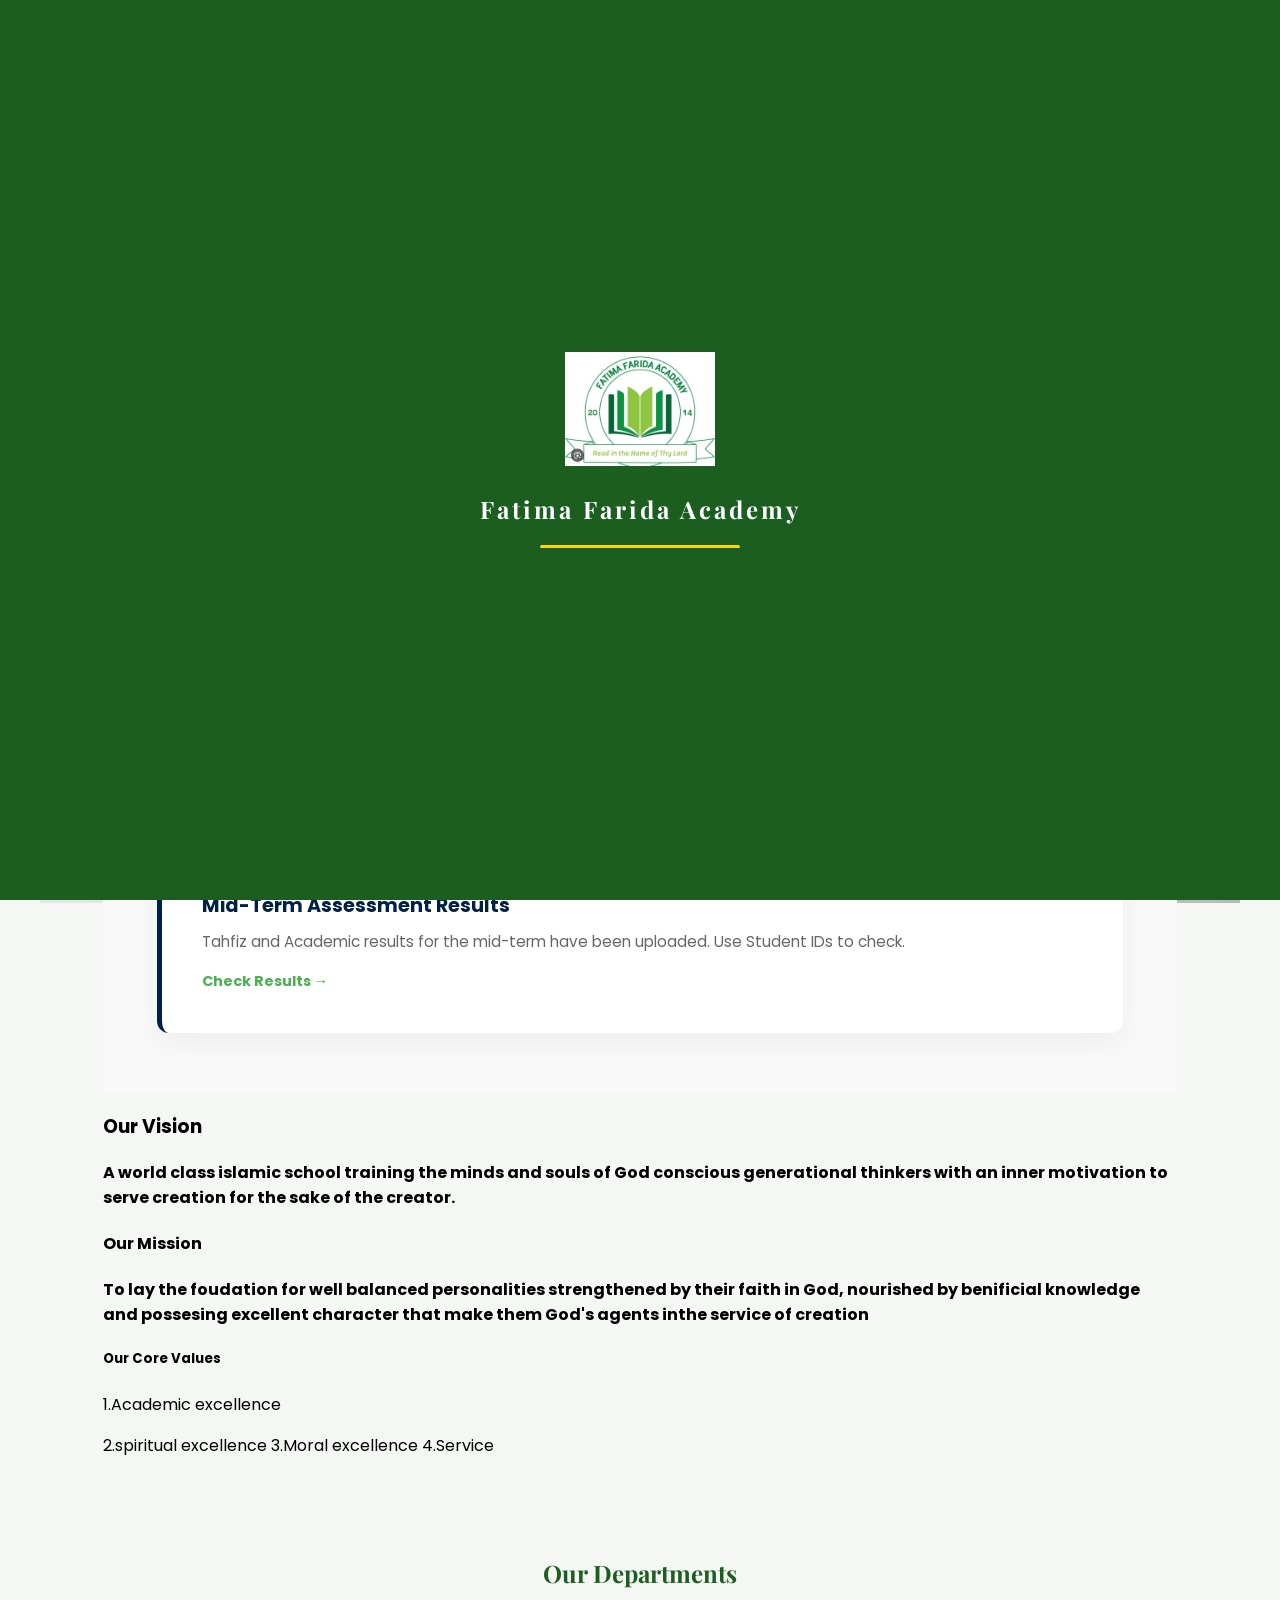
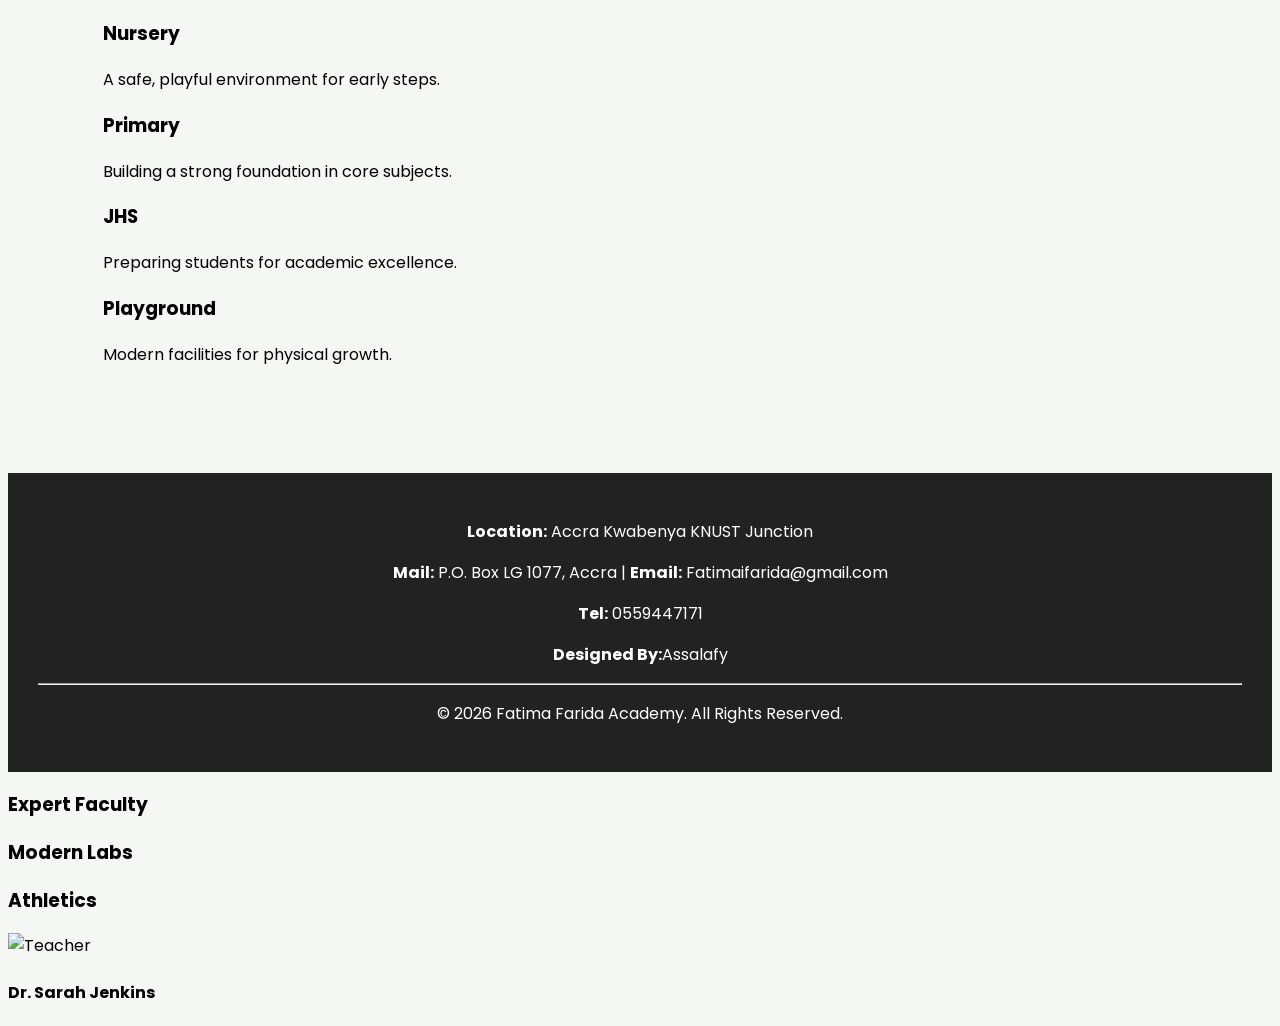
==== index.html @ b263b692 "FIRST UPLOAD OF FFA WEBSITE" ====
<!DOCTYPE html>
<html lang="en">
<head>
    <meta charset="UTF-8">
    <meta name="viewport" content="width=device-width, initial-scale=1.0">
    <title>Fatima Farida Academy | Accra</title>
    <link rel="stylesheet" href="style.css">
    <link href="https://fonts.googleapis.com/css2?family=Poppins:wght@300;400;600&display=swap" rel="stylesheet">
    <link href="https://fonts.googleapis.com/css2?family=Playfair+Display:wght@700&family=Poppins:wght@300;400;600&display=swap" rel="stylesheet">
<link href="https://unpkg.com/aos@2.3.1/dist/aos.css" rel="stylesheet">
<link rel="stylesheet" href="https://cdnjs.cloudflare.com/ajax/libs/font-awesome/6.0.0/css/all.min.css">
</head>
<body>
    <div id="splash-screen">
    <div class="splash-content">
        <img src="IMAGES/logo.jpg.jpeg" alt="FFA Logo" class="splash-logo">
        <h2 class="splash-text">Fatima Farida Academy</h2>
        <div class="loading-bar"></div>
    </div>
</div>

    <header>
        <nav class="navbar">
            <div class="logo">
                <h1>Fatima Farida <span>Academy</span></h1>
            </div>
            <ul class="nav-links">
                <li><a href="index.html" class="active">Home</a></li>
                <li><a href="about.html">About Us</a></li>
                <li><a href="admissions.html">Admissions</a></li>
                <li><a href="gallery.html">Gallery</a></li>
                <li><a href="examination.html">Examination</a></li>
                <li><a href="contact.html">Contact</a></li>
                <li><a href="admission form.html">Admission form</a></li>
                <li><a href="results.html">Result</a></li>
                <li><a href="stafflogin.html">Staff Login</a></li>
                <li><a href="staffdashboard.html"> Staff Dashboard</a></li>
                <li><a href="tahfiz.html">Tahfiz</a></li>
                <li><a href="idgenerator.html">ID Generator</a></li>
                <li><a href="admin.html">admin</a></li>
            </ul>
        </nav>
    </header>

    <section class="hero">
        <div class="hero-content">
            <h2><strong>"Read in the name of thy Lord"</strong></h2>
            <p><strong> excellence in education at Kwabenya KNUST Junction.</strong></p>
            <a href="admissions.html" class="btn">Enroll Today</a>
        </div>
    </section>

    <section class="container">
        <div class="welcome-section">
            <div class="text-box">
                <h2><strong>Welcome to Fatima Farida Academy</strong></h2>
                <p><strong>We are dedicated to nurturing the next generation of leaders through holistic education and spiritual guidance.</strong></p>
<section class="notice-section" data-aos="fade-up">
    <div class="notice-container">
        <div class="notice-header">
            <h2><i class="fas fa-bullhorn"></i> Important Announcements</h2>
            <span class="live-indicator">LIVE UPDATES</span>
        </div>
        
        <div class="notice-list">
            <div class="notice-item pinned">
                <div class="notice-meta">
                    <span class="badge pin">PINNED</span>
                    <span class="date">March 03, 2026</span>
                </div>
                <h3>2nd Term Admission Open</h3>
                <p>Registration for the new term is ongoing. Please visit the Admission Portal to secure your child's spot.</p>
                <a href="admission.html" class="notice-link">Apply Now →</a>
            </div>

            <div class="notice-item">
                <div class="notice-meta">
                    <span class="badge news">NEWS</span>
                    <span class="date">Feb 28, 2026</span>
                </div>
                <h3>Mid-Term Assessment Results</h3>
                <p>Tahfiz and Academic results for the mid-term have been uploaded. Use Student IDs to check.</p>
                <a href="results.html" class="notice-link">Check Results →</a>
            </div>
        </div>
    </div>
</section>                
                <h3>Our Vision</h3>
                <p><strong>A world class islamic school training the minds and souls of God conscious generational thinkers with an inner motivation to serve creation for the sake of the creator.</strong></p>
                
                <h4>Our Mission</h4>
                <p><strong>To lay the foudation for well balanced personalities strengthened by their faith in God, nourished by benificial knowledge and possesing excellent character that make them God's agents inthe service of creation </strong></p>

                <h5>Our Core  Values</h5>
                <p1>1.Academic excellence</p>
                <p2> 2.spiritual excellence</p2>
                <p3>3.Moral excellence</p3>
                <p4>4.Service</p4>
            </div>
        </div>
    </section>

    <section class="classes container">
        <h2 class="section-title">Our Departments</h2>
        <div class="grid">
            <div class="card"><h3>Nursery</h3><p>A safe, playful environment for early steps.</p></div>
            <div class="card"><h3>Primary</h3><p>Building a strong foundation in core subjects.</p></div>
            <div class="card"><h3>JHS</h3><p>Preparing students for academic excellence.</p></div>
            <div class="card"><h3>Playground</h3><p>Modern facilities for physical growth.</p></div>
        </div>
    </section>

    <footer>
        <div class="footer-content">
            <p><strong>Location:</strong> Accra Kwabenya KNUST Junction</p>
            <p><strong>Mail:</strong> P.O. Box LG 1077, Accra | <strong>Email:</strong> Fatimaifarida@gmail.com</p>
            <p><strong>Tel:</strong> 0559447171</p>
            <p><strong>Designed By:</strong>Assalafy</p>
            
            <hr>
            <p>&copy; 2026 Fatima Farida Academy. All Rights Reserved.</p>
        </div>
    </footer>
    <section class="features section-padding">
    <div class="card" data-aos="fade-up" data-aos-delay="100">
        <h3>Expert Faculty</h3>
    </div>
    <div class="card" data-aos="fade-up" data-aos-delay="200">
        <h3>Modern Labs</h3>
    </div>
    <div class="card" data-aos="fade-up" data-aos-delay="300">
        <h3>Athletics</h3>
    </div>
</section>

<div class="teacher-card" data-aos="zoom-in">
    <img src="..." alt="Teacher">
    <h4>Dr. Sarah Jenkins</h4>
</div>

</body>
<script>
    window.addEventListener('load', function() {
        const splash = document.getElementById('splash-screen');
        
        // Show splash for 2 seconds (2000 milliseconds)
        setTimeout(() => {
            splash.classList.add('fade-out');
        }, 6000);
    });
</script>
<script src="https://unpkg.com/aos@2.3.1/dist/aos.js"></script>
<script>
  AOS.init({
    duration: 1000, // Speed of animation (1 second)
    once: true,     // Whether animation should happen only once
  });
</script>
<a href="https://wa.me/233549004438?text=Hello%20Fatima%20Farida%20Academy,%20I%20have%20an%20enquiry." 
   class="whatsapp-float" 
   target="_blank">
    <i class="fab fa-whatsapp"></i>
</a>
</html>
---- style.css ----
:root {
    --primary-green: #2e7d32;
    --dark-green: #1b5e20;
    --accent-yellow: #fdd835;
    --light-bg: #f4f7f4;
     --primary-green: #2e7d32;
    --text-dark: #333;
}
 



body {

background-color: #1b5e20;
    background-image: url("IMAGES/logo2.jpeg");
    background-repeat: no-repeat;
    background-position: center;
    background-size: 1200px;
    background-attachment:fixed;
}
body {
    position: relative;
    background-color:#f4f7f4 ;
}
body::before { 
    content: "";
    position: fixed;
    top: 0;
    left: 0;
    width: 100%;
    height: 100%;
    background-image: url("IMAGES/logo.jpg.jpeg");
    background-repeat: no-repeat;
    background-position: center;
    background-size: 1200px;
    background-attachment:fixed;
    opacity: 0.06;
    z-index: -1;


}

/* Navigation */
nav { background: var(--white); padding: 1rem 5%; display: flex; justify-content: space-between; align-items: center; box-shadow: 0 2px 10px rgba(0,0,0,0.1); position: sticky; top: 0; z-index: 1000; }
.logo h1 { color: var(--primary-green); font-size: 1.5rem; }
.nav-links { list-style: none; display: flex; }
.nav-links li { margin-left: 20px; }
.nav-links a { text-decoration: none; color: var(--text-dark); font-weight: 600; transition: 0.3s; }
.nav-links a:hover { color: var(--primary-green); }

/* Common Layouts */
.container { width: 85%; margin: auto; padding: 40px 0; }
.header-banner { background: var(--primary-green); color: white; padding: 60px 0; text-align: center; }
.section-title { margin-bottom: 30px; text-align: center; color: var(--dark-green); }

/* Tables (Fees/Exams/Students) */
table { width: 100%; border-collapse: collapse; background: white; margin-top: 20px; }
th, td { padding: 15px; border: 1px solid #ddd; text-align: left; }
th { background: var(--primary-green); color: white; }

/* Staff Grid */
.staff-grid { display: grid; grid-template-columns: repeat(auto-fit, minmax(250px, 1fr)); gap: 20px; }
.staff-card { background: white; padding: 20px; text-align: center; border-radius: 8px; box-shadow: 0 4px 6px rgba(0,0,0,0.05); }
.staff-card img { width: 120px; height: 120px; border-radius: 50%; object-fit: cover; border: 3px solid var(--primary-green); margin-bottom: 15px; }

/* Gallery */
.gallery-grid { display: grid; grid-template-columns: repeat(auto-fill, minmax(250px, 1fr)); gap: 15px; }
.gallery-grid img { width: 100%; height: 200px; object-fit: cover; border-radius: 5px; }

/* Footer */
footer { background: #222; color: white; text-align: center; padding: 30px; margin-top: 50px; }

/* Smooth Font Upgrade */
body { font-family: 'Poppins', sans-serif; }
h1, h2 { font-family: 'Playfair Display', serif; }

/* Hero Text Animation */
.hero-content h1 {
    animation: fadeInUp 1.2s ease-out;
}

@keyframes fadeInUp {
    from { opacity: 0; transform: translateY(30px); }
    to { opacity: 1; transform: translateY(0); }
}

/* Hover Effects for Cards */
.card {
    transition: all 0.4s cubic-bezier(0.175, 0.885, 0.32, 1.275);
}

.card:hover {
    transform: translateY(-15px);
    box-shadow: 0 20px 40px rgba(0,0,0,0.2);
    border-bottom: 5px solid #FFD700;
}

/* Button Pulse Effect */
.btn {
    position: relative;
    overflow: hidden;
    transition: 0.3s;
}

.btn:hover {
    letter-spacing: 2px;
    box-shadow: 0 0 20px rgba(255, 215, 0, 0.6);
}
/* Floating WhatsApp Button */
.whatsapp-float {
    position: fixed;
    width: 60px;
    height: 60px;
    bottom: 40px;
    right: 40px;
    background-color: #25d366;
    color: #FFF;
    border-radius: 50px;
    text-align: center;
    font-size: 30px;
    box-shadow: 2px 2px 10px rgba(0,0,0,0.2);
    z-index: 1000;
    display: flex;
    align-items: center;
    justify-content: center;
    text-decoration: none;
    transition: all 0.3s ease;
    animation: pulse-green 2s infinite;
}

.whatsapp-float:hover {
    transform: scale(1.1);
    background-color: #128c7e;
    color: #FFD700; /* Subtle gold glow on hover */
}

/* Pulse Animation to grab attention */
@keyframes pulse-green {
    0% { transform: scale(0.95); box-shadow: 0 0 0 0 rgba(37, 211, 102, 0.7); }
    70% { transform: scale(1); box-shadow: 0 0 0 15px rgba(37, 211, 102, 0); }
    100% { transform: scale(0.95); box-shadow: 0 0 0 0 rgba(37, 211, 102, 0); }
}
/* Notice Board Styling */
.notice-section {
    padding: 60px 5%;
    background: #f9f9f9;
}

.notice-container {
    max-width: 1000px;
    margin: 0 auto;
    background: white;
    border-radius: 12px;
    box-shadow: 0 10px 30px rgba(0,0,0,0.05);
    overflow: hidden;
    border-left: 5px solid #002147;
}

.notice-header {
    background: #002147;
    color: white;
    padding: 20px 30px;
    display: flex;
    justify-content: space-between;
    align-items: center;
}

.live-indicator {
    background: #ff4b2b;
    padding: 5px 12px;
    border-radius: 20px;
    font-size: 0.7rem;
    font-weight: bold;
    animation: blink 1.5s infinite;
}

@keyframes blink {
    0% { opacity: 1; }
    50% { opacity: 0.4; }
    100% { opacity: 1; }
}

.notice-list { padding: 20px; }

.notice-item {
    padding: 20px;
    border-bottom: 1px solid #eee;
    transition: 0.3s;
}

.notice-item:last-child { border-bottom: none; }

.notice-item:hover { background: #fdfdfd; transform: translateX(5px); }

.notice-meta { margin-bottom: 10px; display: flex; gap: 10px; align-items: center; }

.badge {
    font-size: 0.7rem;
    padding: 3px 10px;
    border-radius: 4px;
    color: white;
    font-weight: bold;
}

.badge.pin { background: #FFD700; color: #000; }
.badge.news { background: #4CAF50; }

.notice-item h3 { margin: 0 0 10px 0; color: #002147; font-size: 1.2rem; }
.notice-item p { margin: 0 0 15px 0; color: #666; font-size: 0.95rem; }

.notice-link {
    color: #4CAF50;
    text-decoration: none;
    font-weight: bold;
    font-size: 0.9rem;
}
/* Splash Screen Styles */
#splash-screen {
    position: fixed;
    top: 0;
    left: 0;
    width: 100%;
    height: 100vh;

    background-color: #1b5e20;
    display: flex;
    justify-content: center;
    align-items: center;
    z-index: 9999; /* Ensures it stays on top of everything */
    transition: opacity 0.8s ease, visibility 0.8s;
}

.splash-content {
    text-align: center;
}

.splash-logo {
    width: 150px;
    animation: popIn 1s cubic-bezier(0.175, 0.885, 0.32, 1.275);
}

.splash-text {
    color: white;
    font-family: 'Playfair Display', serif;
    margin-top: 20px;
    letter-spacing: 3px;
    font-size: 1.5rem;
    opacity: 0;
    animation: fadeInText 1s forwards 0.5s;
}

.loading-bar {
    width: 0;
    height: 3px;
    background: #FFD700; /* Gold */
    margin: 20px auto 0;
    border-radius: 10px;
    animation: loadProgress 1.5s ease-in-out forwards;
}

/* Animations */
@keyframes popIn {
    0% { transform: scale(0); opacity: 0; }
    100% { transform: scale(1); opacity: 1; }
}

@keyframes fadeInText {
    to { opacity: 1; }
}

@keyframes loadProgress {
    0% { width: 0; }
    100% { width: 200px; }
}

/* Hide splash screen class */
.fade-out {
    opacity: 0;
    visibility: hidden;
}
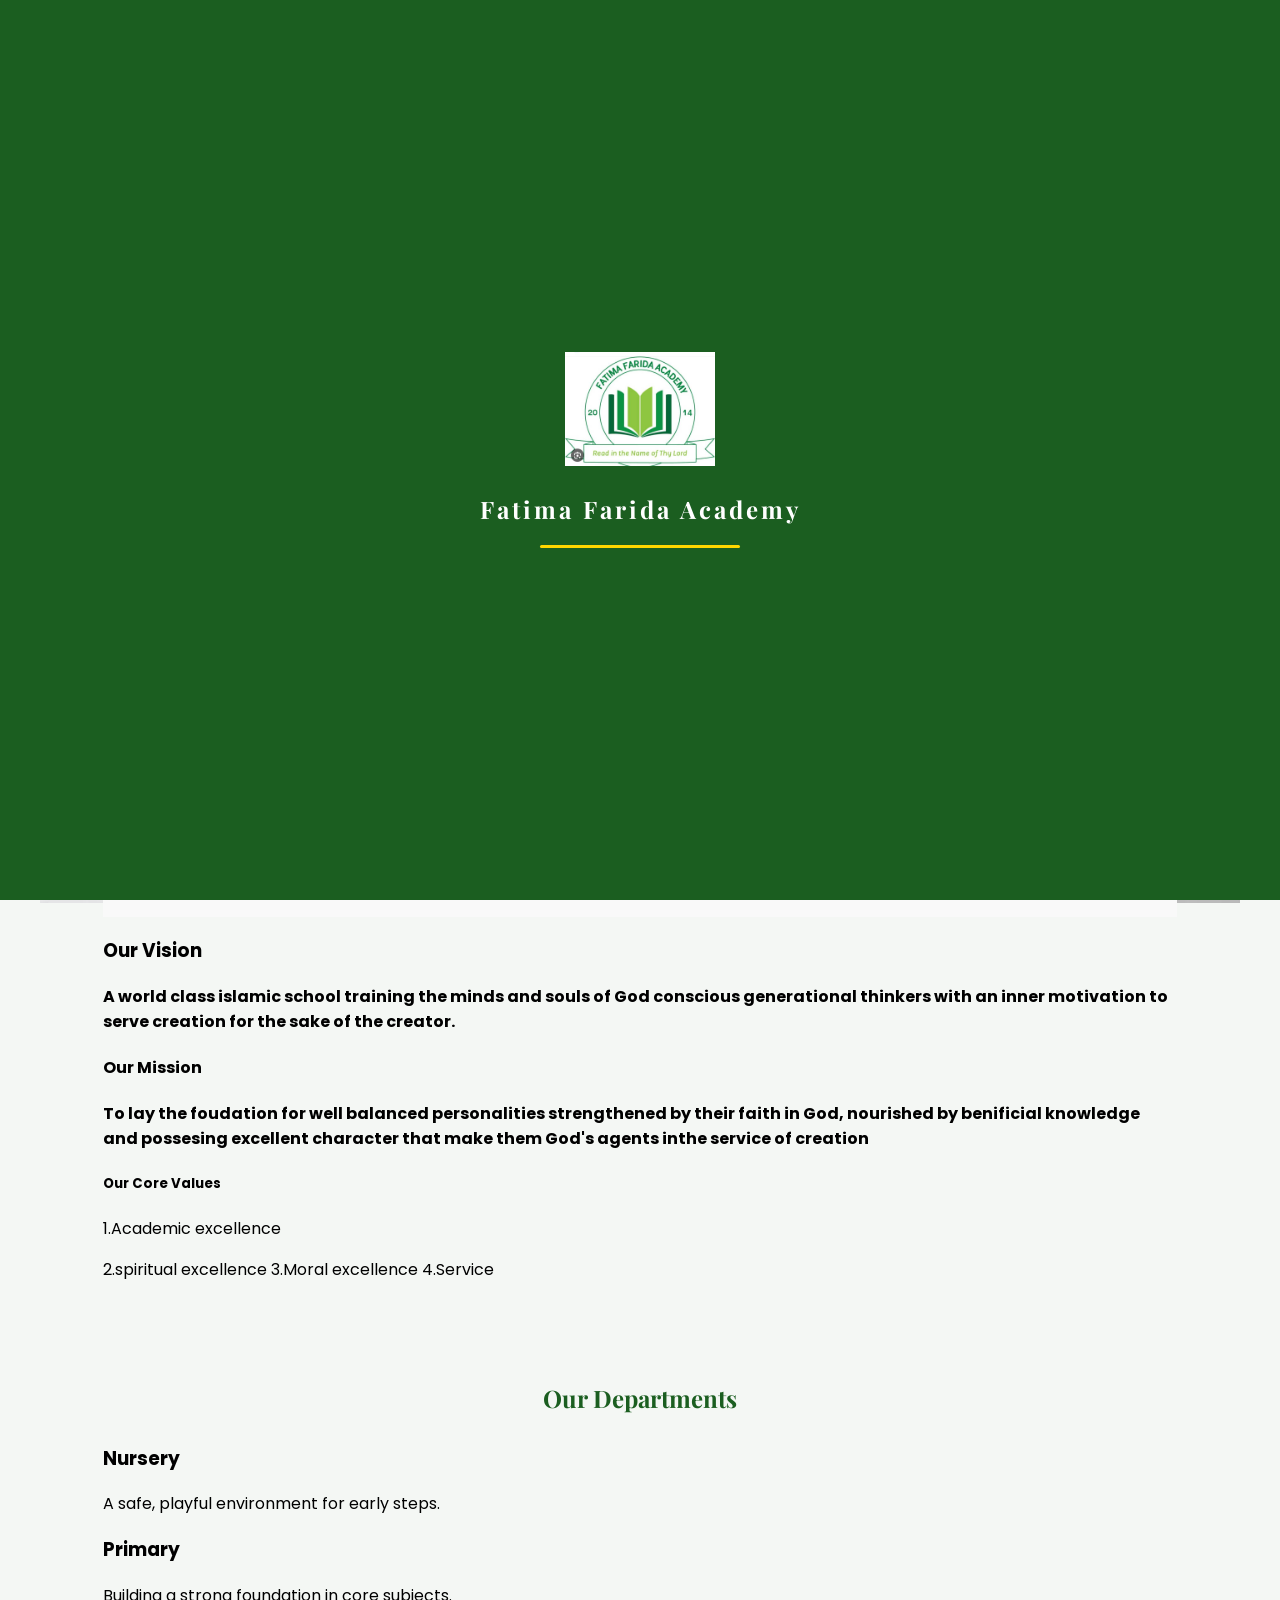
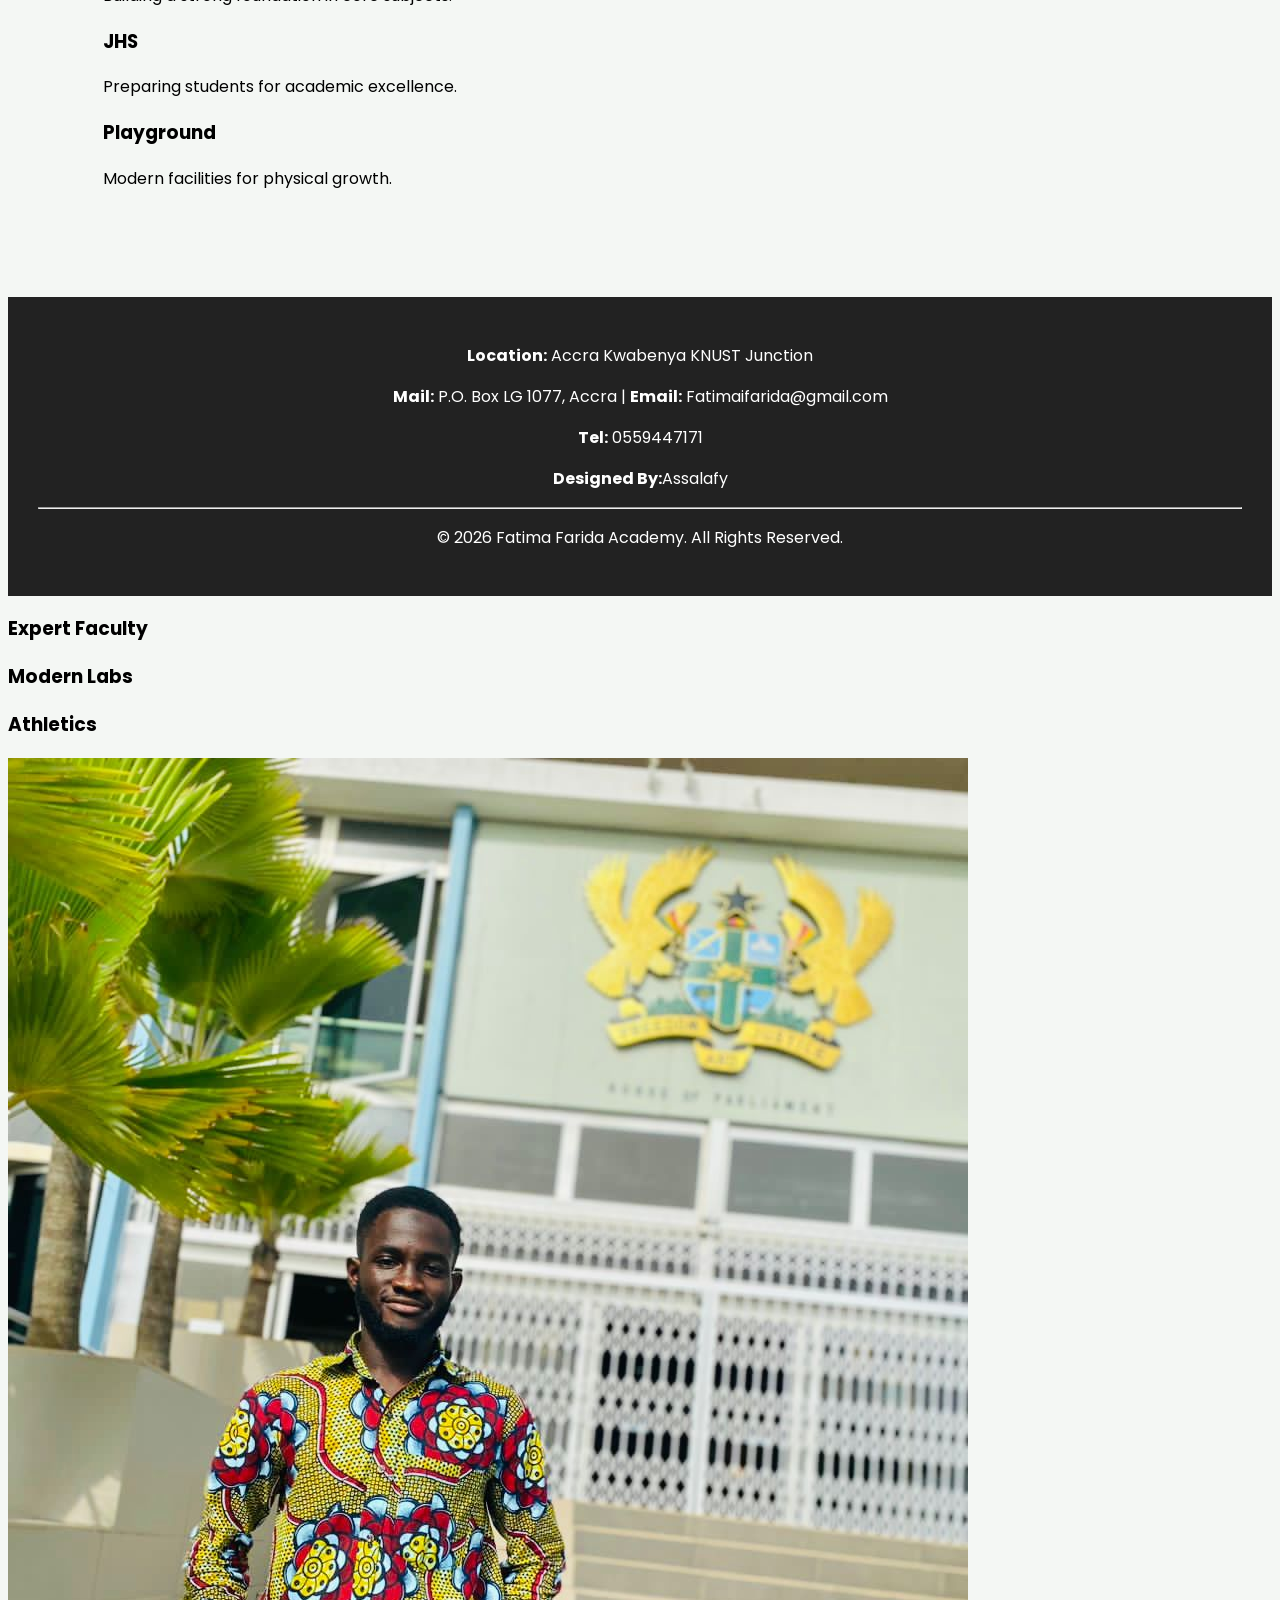
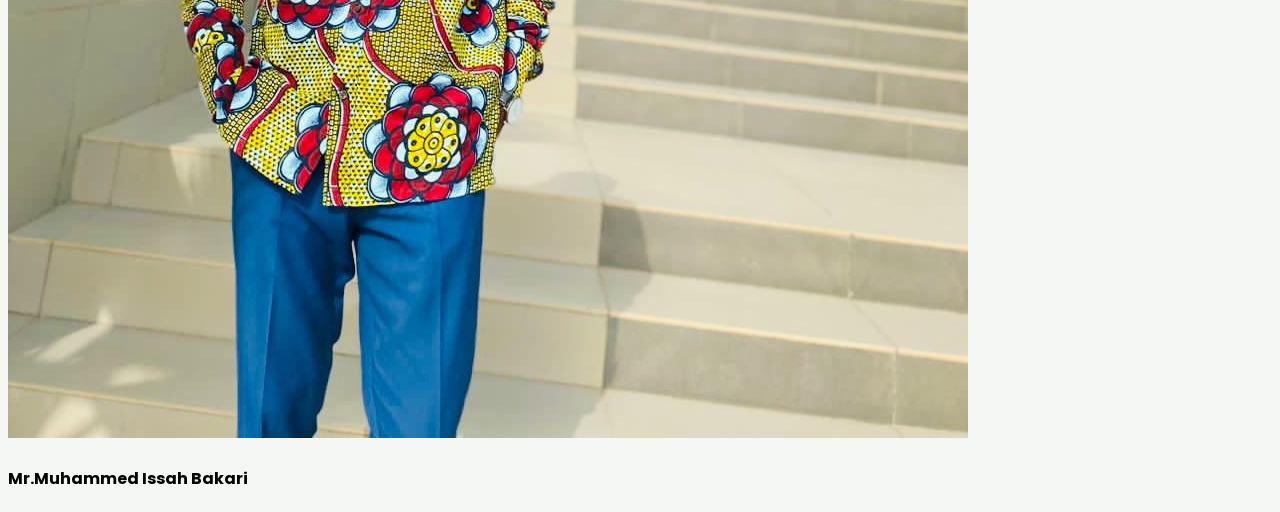
==== commit 1b0d9c84: "Add files via upload" ====
--- a/index.html
+++ b/index.html
@@ -1,164 +1,209 @@
-<!DOCTYPE html>
-<html lang="en">
-<head>
-    <meta charset="UTF-8">
-    <meta name="viewport" content="width=device-width, initial-scale=1.0">
-    <title>Fatima Farida Academy | Accra</title>
-    <link rel="stylesheet" href="style.css">
-    <link href="https://fonts.googleapis.com/css2?family=Poppins:wght@300;400;600&display=swap" rel="stylesheet">
-    <link href="https://fonts.googleapis.com/css2?family=Playfair+Display:wght@700&family=Poppins:wght@300;400;600&display=swap" rel="stylesheet">
-<link href="https://unpkg.com/aos@2.3.1/dist/aos.css" rel="stylesheet">
-<link rel="stylesheet" href="https://cdnjs.cloudflare.com/ajax/libs/font-awesome/6.0.0/css/all.min.css">
-</head>
-<body>
-    <div id="splash-screen">
-    <div class="splash-content">
-        <img src="IMAGES/logo.jpg.jpeg" alt="FFA Logo" class="splash-logo">
-        <h2 class="splash-text">Fatima Farida Academy</h2>
-        <div class="loading-bar"></div>
-    </div>
-</div>
-
-    <header>
-        <nav class="navbar">
-            <div class="logo">
-                <h1>Fatima Farida <span>Academy</span></h1>
-            </div>
-            <ul class="nav-links">
-                <li><a href="index.html" class="active">Home</a></li>
-                <li><a href="about.html">About Us</a></li>
-                <li><a href="admissions.html">Admissions</a></li>
-                <li><a href="gallery.html">Gallery</a></li>
-                <li><a href="examination.html">Examination</a></li>
-                <li><a href="contact.html">Contact</a></li>
-                <li><a href="admission form.html">Admission form</a></li>
-                <li><a href="results.html">Result</a></li>
-                <li><a href="stafflogin.html">Staff Login</a></li>
-                <li><a href="staffdashboard.html"> Staff Dashboard</a></li>
-                <li><a href="tahfiz.html">Tahfiz</a></li>
-                <li><a href="idgenerator.html">ID Generator</a></li>
-                <li><a href="admin.html">admin</a></li>
-            </ul>
-        </nav>
-    </header>
-
-    <section class="hero">
-        <div class="hero-content">
-            <h2><strong>"Read in the name of thy Lord"</strong></h2>
-            <p><strong> excellence in education at Kwabenya KNUST Junction.</strong></p>
-            <a href="admissions.html" class="btn">Enroll Today</a>
-        </div>
-    </section>
-
-    <section class="container">
-        <div class="welcome-section">
-            <div class="text-box">
-                <h2><strong>Welcome to Fatima Farida Academy</strong></h2>
-                <p><strong>We are dedicated to nurturing the next generation of leaders through holistic education and spiritual guidance.</strong></p>
-<section class="notice-section" data-aos="fade-up">
-    <div class="notice-container">
-        <div class="notice-header">
-            <h2><i class="fas fa-bullhorn"></i> Important Announcements</h2>
-            <span class="live-indicator">LIVE UPDATES</span>
-        </div>
-        
-        <div class="notice-list">
-            <div class="notice-item pinned">
-                <div class="notice-meta">
-                    <span class="badge pin">PINNED</span>
-                    <span class="date">March 03, 2026</span>
-                </div>
-                <h3>2nd Term Admission Open</h3>
-                <p>Registration for the new term is ongoing. Please visit the Admission Portal to secure your child's spot.</p>
-                <a href="admission.html" class="notice-link">Apply Now →</a>
-            </div>
-
-            <div class="notice-item">
-                <div class="notice-meta">
-                    <span class="badge news">NEWS</span>
-                    <span class="date">Feb 28, 2026</span>
-                </div>
-                <h3>Mid-Term Assessment Results</h3>
-                <p>Tahfiz and Academic results for the mid-term have been uploaded. Use Student IDs to check.</p>
-                <a href="results.html" class="notice-link">Check Results →</a>
-            </div>
-        </div>
-    </div>
-</section>                
-                <h3>Our Vision</h3>
-                <p><strong>A world class islamic school training the minds and souls of God conscious generational thinkers with an inner motivation to serve creation for the sake of the creator.</strong></p>
-                
-                <h4>Our Mission</h4>
-                <p><strong>To lay the foudation for well balanced personalities strengthened by their faith in God, nourished by benificial knowledge and possesing excellent character that make them God's agents inthe service of creation </strong></p>
-
-                <h5>Our Core  Values</h5>
-                <p1>1.Academic excellence</p>
-                <p2> 2.spiritual excellence</p2>
-                <p3>3.Moral excellence</p3>
-                <p4>4.Service</p4>
-            </div>
-        </div>
-    </section>
-
-    <section class="classes container">
-        <h2 class="section-title">Our Departments</h2>
-        <div class="grid">
-            <div class="card"><h3>Nursery</h3><p>A safe, playful environment for early steps.</p></div>
-            <div class="card"><h3>Primary</h3><p>Building a strong foundation in core subjects.</p></div>
-            <div class="card"><h3>JHS</h3><p>Preparing students for academic excellence.</p></div>
-            <div class="card"><h3>Playground</h3><p>Modern facilities for physical growth.</p></div>
-        </div>
-    </section>
-
-    <footer>
-        <div class="footer-content">
-            <p><strong>Location:</strong> Accra Kwabenya KNUST Junction</p>
-            <p><strong>Mail:</strong> P.O. Box LG 1077, Accra | <strong>Email:</strong> Fatimaifarida@gmail.com</p>
-            <p><strong>Tel:</strong> 0559447171</p>
-            <p><strong>Designed By:</strong>Assalafy</p>
-            
-            <hr>
-            <p>&copy; 2026 Fatima Farida Academy. All Rights Reserved.</p>
-        </div>
-    </footer>
-    <section class="features section-padding">
-    <div class="card" data-aos="fade-up" data-aos-delay="100">
-        <h3>Expert Faculty</h3>
-    </div>
-    <div class="card" data-aos="fade-up" data-aos-delay="200">
-        <h3>Modern Labs</h3>
-    </div>
-    <div class="card" data-aos="fade-up" data-aos-delay="300">
-        <h3>Athletics</h3>
-    </div>
-</section>
-
-<div class="teacher-card" data-aos="zoom-in">
-    <img src="..." alt="Teacher">
-    <h4>Dr. Sarah Jenkins</h4>
-</div>
-
-</body>
-<script>
-    window.addEventListener('load', function() {
-        const splash = document.getElementById('splash-screen');
-        
-        // Show splash for 2 seconds (2000 milliseconds)
-        setTimeout(() => {
-            splash.classList.add('fade-out');
-        }, 6000);
-    });
-</script>
-<script src="https://unpkg.com/aos@2.3.1/dist/aos.js"></script>
-<script>
-  AOS.init({
-    duration: 1000, // Speed of animation (1 second)
-    once: true,     // Whether animation should happen only once
-  });
-</script>
-<a href="https://wa.me/233549004438?text=Hello%20Fatima%20Farida%20Academy,%20I%20have%20an%20enquiry." 
-   class="whatsapp-float" 
-   target="_blank">
-    <i class="fab fa-whatsapp"></i>
-</a>
+<!DOCTYPE html>
+<html lang="en">
+<head>
+    <meta charset="UTF-8">
+    <meta name="viewport" content="width=device-width, initial-scale=1.0">
+    <title>Fatima Farida Academy | Accra</title>
+    <link rel="stylesheet" href="style.css">
+    <link href="https://fonts.googleapis.com/css2?family=Poppins:wght@300;400;600&display=swap" rel="stylesheet">
+    <link href="https://fonts.googleapis.com/css2?family=Playfair+Display:wght@700&family=Poppins:wght@300;400;600&display=swap" rel="stylesheet">
+<link href="https://unpkg.com/aos@2.3.1/dist/aos.css" rel="stylesheet">
+<link rel="stylesheet" href="https://cdnjs.cloudflare.com/ajax/libs/font-awesome/6.0.0/css/all.min.css">
+</head>
+<body>
+    <div id="menu-icon" onclick="toggleNav()">
+    <span></span>
+    <span></span>
+    <span></span>
+</div>
+
+<div id="mySidebar" class="sidebar">
+    <a href="javascript:void(0)" class="closebtn" onclick="toggleNav()">×</a>
+    <div class="sidebar-logo">
+        <img src="IMAGES/logo.jpg.jpeg"FFA Logo" width="100">
+        <h3>FFA ADMIN</h3>
+    </div>
+    <a href="index.html" class="nav-item">Dashboard Home</a>
+        <a href="idgenerator.html" class="nav-item active">ID Card Generator</a>
+        <a href="students-list.html" class="nav-item">Student Database</a>
+        <a href="admissions.html" class="nav-item">New Admissions</a>
+        <a href="gallery.html" class="nav-item">Gallery</a>
+         <a href="results.html" class="nav-item">Results</a>
+          <a href="staffdashboard.html" class="nav-item">staffdashboard</a>
+            <a href="tahfiz.html" class="nav-item">Tahfiz</a>
+             <a href="about.html" class="nav-item">About</a>
+              <a href="admin.html" class="nav-item">Admin</a>
+               <a href="contact.html" class="nav-item">contact</a>
+              <a href="examination.html" class="nav-item">examination</a>
+               <a href="admission form.html" class="nav-item">admission form</a>
+
+</div>
+    <div id="splash-screen">
+    <div class="splash-content">
+        <img src="IMAGES/logo.jpg.jpeg" alt="FFA Logo" class="splash-logo">
+        <h2 class="splash-text">Fatima Farida Academy</h2>
+        <div class="loading-bar"></div>
+    </div>
+</div>
+
+    <header>
+        <div class="sidebar">
+    <div class="sidebar-logo">
+        <img src="logo.png" alt="FFA Logo">
+        <h3>FFA Admin</h3>
+    </div>
+    <nav class="sidebar-nav">
+        <a href="index.html" class="nav-item">Dashboard Home</a>
+        <a href="idgenerator.html" class="nav-item active">ID Card Generator</a>
+        <a href="students-list.html" class="nav-item">Student Database</a>
+        <a href="admissions.html" class="nav-item">New Admissions</a>
+        <a href="gallery.html" class="nav-item">Gallery</a>
+         <a href="results.html" class="nav-item">Results</a>
+          <a href="staffdashboard.html" class="nav-item">staffdashboard</a>
+           <a href="stafflogin.html" class="nav-item">stafflogin</a>
+            <a href="tahfiz.html" class="nav-item">Tahfiz</a>
+             <a href="about.html" class="nav-item">About</a>
+              <a href="admin.html" class="nav-item">Admin</a>
+               <a href="contact.html" class="nav-item">contact</a>
+              <a href="examination.html" class="nav-item">examination</a>
+               <a href="admission form.html" class="nav-item">admission form</a>
+
+    </nav>
+    <div class="sidebar-footer">
+        <p>© 2026 Fatima Farida</p>
+    </div>
+</div>
+
+<div class="main-content">
+    </div>
+    </header>
+
+    <section class="hero">
+        <div class="hero-content">
+            <h2><strong>"Read in the name of thy Lord"</strong></h2>
+            <p><strong> excellence in education at Kwabenya KNUST Junction.</strong></p>
+            <a href="admissions.html" class="btn">Enroll Today</a>
+        </div>
+    </section>
+
+    <section class="container">
+        <div class="welcome-section">
+            <div class="text-box">
+                <h2><strong>Welcome to Fatima Farida Academy</strong></h2>
+                <p><strong>We are dedicated to nurturing the next generation of leaders through holistic education and spiritual guidance.</strong></p>
+<section class="notice-section" data-aos="fade-up">
+    <div class="notice-container">
+        <div class="notice-header">
+            <h2><i class="fas fa-bullhorn"></i> Important Announcements</h2>
+            <span class="live-indicator">LIVE UPDATES</span>
+        </div>
+        
+        <div class="notice-list">
+            <div class="notice-item pinned">
+                <div class="notice-meta">
+                    <span class="badge pin">PINNED</span>
+                    <span class="date">March 30, 2026</span>
+                </div>
+                <h3>2nd Term Admission Open</h3>
+                <p>Registration for the new term is ongoing. Please visit the Admission Portal to secure your child's spot.</p>
+                <a href="admission.html" class="notice-link">Apply Now →</a>
+            </div>
+
+            <div class="notice-item">
+                <div class="notice-meta">
+                    <span class="badge news">NEWS</span>
+                    <span class="date">MARCH 30th, 2026</span>
+                </div>
+                <h3>End of second term Examination will start on Monday 30th march,2026</h3>
+                <p>all class teachers and form masters are required to complete their students Assessment before next week</p>
+                <a href="examination.html" class="notice-link">Check Time-table →</a>
+            </div>
+        </div>
+    </div>
+</section>                
+                <h3>Our Vision</h3>
+                <p><strong>A world class islamic school training the minds and souls of God conscious generational thinkers with an inner motivation to serve creation for the sake of the creator.</strong></p>
+                
+                <h4>Our Mission</h4>
+                <p><strong>To lay the foudation for well balanced personalities strengthened by their faith in God, nourished by benificial knowledge and possesing excellent character that make them God's agents inthe service of creation </strong></p>
+
+                <h5>Our Core  Values</h5>
+                <p1>1.Academic excellence</p>
+                <p2> 2.spiritual excellence</p2>
+                <p3>3.Moral excellence</p3>
+                <p4>4.Service</p4>
+            </div>
+        </div>
+    </section>
+
+    <section class="classes container">
+        <h2 class="section-title">Our Departments</h2>
+        <div class="grid">
+            <div class="card"><h3>Nursery</h3><p>A safe, playful environment for early steps.</p></div>
+            <div class="card"><h3>Primary</h3><p>Building a strong foundation in core subjects.</p></div>
+            <div class="card"><h3>JHS</h3><p>Preparing students for academic excellence.</p></div>
+            <div class="card"><h3>Playground</h3><p>Modern facilities for physical growth.</p></div>
+        </div>
+    </section>
+
+    <footer>
+        <div class="footer-content">
+            <p><strong>Location:</strong> Accra Kwabenya KNUST Junction</p>
+            <p><strong>Mail:</strong> P.O. Box LG 1077, Accra | <strong>Email:</strong> Fatimaifarida@gmail.com</p>
+            <p><strong>Tel:</strong> 0559447171</p>
+            <p><strong>Designed By:</strong>Assalafy</p>
+            
+            <hr>
+            <p>&copy; 2026 Fatima Farida Academy. All Rights Reserved.</p>
+        </div>
+    </footer>
+    <section class="features section-padding">
+    <div class="card" data-aos="fade-up" data-aos-delay="100">
+        <h3>Expert Faculty</h3>
+    </div>
+    <div class="card" data-aos="fade-up" data-aos-delay="200">
+        <h3>Modern Labs</h3>
+    </div>
+    <div class="card" data-aos="fade-up" data-aos-delay="300">
+        <h3>Athletics</h3>
+    </div>
+</section>
+
+<div class="teacher-card" data-aos="zoom-in">
+    <img src="IMAGES/bakari.jpeg" alt="Teacher">
+    <h4>Mr.Muhammed Issah Bakari</h4>
+</div>
+
+</body>
+<script>
+    window.addEventListener('load', function() {
+        const splash = document.getElementById('splash-screen');
+        
+        // Show splash for 2 seconds (2000 milliseconds)
+        setTimeout(() => {
+            splash.classList.add('fade-out');
+        }, 4000);
+    });
+</script>
+<script src="https://unpkg.com/aos@2.3.1/dist/aos.js"></script>
+<script>
+  AOS.init({
+    duration: 1000, // Speed of animation (1 second)
+    once: true,     // Whether animation should happen only once
+  });
+  function toggleNav() {
+    var sidebar = document.getElementById("mySidebar");
+    
+    if (sidebar.style.left === "0px") {
+        sidebar.style.left = "-250px"; // Hide it
+    } else {
+        sidebar.style.left = "0px";    // Show it
+    }
+}
+</script>
+<a href="https://wa.me/233549004438?text=Hello%20Fatima%20Farida%20Academy,%20I%20have%20an%20enquiry." 
+   class="whatsapp-float" 
+   target="_blank">
+    <i class="fab fa-whatsapp"></i>
+</a>
 </html>
--- a/style.css
+++ b/style.css
@@ -1,281 +1,362 @@
-:root {
-    --primary-green: #2e7d32;
-    --dark-green: #1b5e20;
-    --accent-yellow: #fdd835;
-    --light-bg: #f4f7f4;
-     --primary-green: #2e7d32;
-    --text-dark: #333;
-}
- 
-
-
-
-body {
-
-background-color: #1b5e20;
-    background-image: url("IMAGES/logo2.jpeg");
-    background-repeat: no-repeat;
-    background-position: center;
-    background-size: 1200px;
-    background-attachment:fixed;
-}
-body {
-    position: relative;
-    background-color:#f4f7f4 ;
-}
-body::before { 
-    content: "";
-    position: fixed;
-    top: 0;
-    left: 0;
-    width: 100%;
-    height: 100%;
-    background-image: url("IMAGES/logo.jpg.jpeg");
-    background-repeat: no-repeat;
-    background-position: center;
-    background-size: 1200px;
-    background-attachment:fixed;
-    opacity: 0.06;
-    z-index: -1;
-
-
-}
-
-/* Navigation */
-nav { background: var(--white); padding: 1rem 5%; display: flex; justify-content: space-between; align-items: center; box-shadow: 0 2px 10px rgba(0,0,0,0.1); position: sticky; top: 0; z-index: 1000; }
-.logo h1 { color: var(--primary-green); font-size: 1.5rem; }
-.nav-links { list-style: none; display: flex; }
-.nav-links li { margin-left: 20px; }
-.nav-links a { text-decoration: none; color: var(--text-dark); font-weight: 600; transition: 0.3s; }
-.nav-links a:hover { color: var(--primary-green); }
-
-/* Common Layouts */
-.container { width: 85%; margin: auto; padding: 40px 0; }
-.header-banner { background: var(--primary-green); color: white; padding: 60px 0; text-align: center; }
-.section-title { margin-bottom: 30px; text-align: center; color: var(--dark-green); }
-
-/* Tables (Fees/Exams/Students) */
-table { width: 100%; border-collapse: collapse; background: white; margin-top: 20px; }
-th, td { padding: 15px; border: 1px solid #ddd; text-align: left; }
-th { background: var(--primary-green); color: white; }
-
-/* Staff Grid */
-.staff-grid { display: grid; grid-template-columns: repeat(auto-fit, minmax(250px, 1fr)); gap: 20px; }
-.staff-card { background: white; padding: 20px; text-align: center; border-radius: 8px; box-shadow: 0 4px 6px rgba(0,0,0,0.05); }
-.staff-card img { width: 120px; height: 120px; border-radius: 50%; object-fit: cover; border: 3px solid var(--primary-green); margin-bottom: 15px; }
-
-/* Gallery */
-.gallery-grid { display: grid; grid-template-columns: repeat(auto-fill, minmax(250px, 1fr)); gap: 15px; }
-.gallery-grid img { width: 100%; height: 200px; object-fit: cover; border-radius: 5px; }
-
-/* Footer */
-footer { background: #222; color: white; text-align: center; padding: 30px; margin-top: 50px; }
-
-/* Smooth Font Upgrade */
-body { font-family: 'Poppins', sans-serif; }
-h1, h2 { font-family: 'Playfair Display', serif; }
-
-/* Hero Text Animation */
-.hero-content h1 {
-    animation: fadeInUp 1.2s ease-out;
-}
-
-@keyframes fadeInUp {
-    from { opacity: 0; transform: translateY(30px); }
-    to { opacity: 1; transform: translateY(0); }
-}
-
-/* Hover Effects for Cards */
-.card {
-    transition: all 0.4s cubic-bezier(0.175, 0.885, 0.32, 1.275);
-}
-
-.card:hover {
-    transform: translateY(-15px);
-    box-shadow: 0 20px 40px rgba(0,0,0,0.2);
-    border-bottom: 5px solid #FFD700;
-}
-
-/* Button Pulse Effect */
-.btn {
-    position: relative;
-    overflow: hidden;
-    transition: 0.3s;
-}
-
-.btn:hover {
-    letter-spacing: 2px;
-    box-shadow: 0 0 20px rgba(255, 215, 0, 0.6);
-}
-/* Floating WhatsApp Button */
-.whatsapp-float {
-    position: fixed;
-    width: 60px;
-    height: 60px;
-    bottom: 40px;
-    right: 40px;
-    background-color: #25d366;
-    color: #FFF;
-    border-radius: 50px;
-    text-align: center;
-    font-size: 30px;
-    box-shadow: 2px 2px 10px rgba(0,0,0,0.2);
-    z-index: 1000;
-    display: flex;
-    align-items: center;
-    justify-content: center;
-    text-decoration: none;
-    transition: all 0.3s ease;
-    animation: pulse-green 2s infinite;
-}
-
-.whatsapp-float:hover {
-    transform: scale(1.1);
-    background-color: #128c7e;
-    color: #FFD700; /* Subtle gold glow on hover */
-}
-
-/* Pulse Animation to grab attention */
-@keyframes pulse-green {
-    0% { transform: scale(0.95); box-shadow: 0 0 0 0 rgba(37, 211, 102, 0.7); }
-    70% { transform: scale(1); box-shadow: 0 0 0 15px rgba(37, 211, 102, 0); }
-    100% { transform: scale(0.95); box-shadow: 0 0 0 0 rgba(37, 211, 102, 0); }
-}
-/* Notice Board Styling */
-.notice-section {
-    padding: 60px 5%;
-    background: #f9f9f9;
-}
-
-.notice-container {
-    max-width: 1000px;
-    margin: 0 auto;
-    background: white;
-    border-radius: 12px;
-    box-shadow: 0 10px 30px rgba(0,0,0,0.05);
-    overflow: hidden;
-    border-left: 5px solid #002147;
-}
-
-.notice-header {
-    background: #002147;
-    color: white;
-    padding: 20px 30px;
-    display: flex;
-    justify-content: space-between;
-    align-items: center;
-}
-
-.live-indicator {
-    background: #ff4b2b;
-    padding: 5px 12px;
-    border-radius: 20px;
-    font-size: 0.7rem;
-    font-weight: bold;
-    animation: blink 1.5s infinite;
-}
-
-@keyframes blink {
-    0% { opacity: 1; }
-    50% { opacity: 0.4; }
-    100% { opacity: 1; }
-}
-
-.notice-list { padding: 20px; }
-
-.notice-item {
-    padding: 20px;
-    border-bottom: 1px solid #eee;
-    transition: 0.3s;
-}
-
-.notice-item:last-child { border-bottom: none; }
-
-.notice-item:hover { background: #fdfdfd; transform: translateX(5px); }
-
-.notice-meta { margin-bottom: 10px; display: flex; gap: 10px; align-items: center; }
-
-.badge {
-    font-size: 0.7rem;
-    padding: 3px 10px;
-    border-radius: 4px;
-    color: white;
-    font-weight: bold;
-}
-
-.badge.pin { background: #FFD700; color: #000; }
-.badge.news { background: #4CAF50; }
-
-.notice-item h3 { margin: 0 0 10px 0; color: #002147; font-size: 1.2rem; }
-.notice-item p { margin: 0 0 15px 0; color: #666; font-size: 0.95rem; }
-
-.notice-link {
-    color: #4CAF50;
-    text-decoration: none;
-    font-weight: bold;
-    font-size: 0.9rem;
-}
-/* Splash Screen Styles */
-#splash-screen {
-    position: fixed;
-    top: 0;
-    left: 0;
-    width: 100%;
-    height: 100vh;
-
-    background-color: #1b5e20;
-    display: flex;
-    justify-content: center;
-    align-items: center;
-    z-index: 9999; /* Ensures it stays on top of everything */
-    transition: opacity 0.8s ease, visibility 0.8s;
-}
-
-.splash-content {
-    text-align: center;
-}
-
-.splash-logo {
-    width: 150px;
-    animation: popIn 1s cubic-bezier(0.175, 0.885, 0.32, 1.275);
-}
-
-.splash-text {
-    color: white;
-    font-family: 'Playfair Display', serif;
-    margin-top: 20px;
-    letter-spacing: 3px;
-    font-size: 1.5rem;
-    opacity: 0;
-    animation: fadeInText 1s forwards 0.5s;
-}
-
-.loading-bar {
-    width: 0;
-    height: 3px;
-    background: #FFD700; /* Gold */
-    margin: 20px auto 0;
-    border-radius: 10px;
-    animation: loadProgress 1.5s ease-in-out forwards;
-}
-
-/* Animations */
-@keyframes popIn {
-    0% { transform: scale(0); opacity: 0; }
-    100% { transform: scale(1); opacity: 1; }
-}
-
-@keyframes fadeInText {
-    to { opacity: 1; }
-}
-
-@keyframes loadProgress {
-    0% { width: 0; }
-    100% { width: 200px; }
-}
-
-/* Hide splash screen class */
-.fade-out {
-    opacity: 0;
-    visibility: hidden;
+:root {
+    --primary-green: #2e7d32;
+    --dark-green: #1b5e20;
+    --accent-yellow: #fdd835;
+    --light-bg: #f4f7f4;
+     --primary-green: #2e7d32;
+    --text-dark: #333;
+}
+ 
+
+
+
+body {
+
+background-color: #1b5e20;
+    background-image: url("IMAGES/logo2.jpeg");
+    background-repeat: no-repeat;
+    background-position: center;
+    background-size: 1200px;
+    background-attachment:fixed;
+}
+body {
+    position: relative;
+    background-color:#f4f7f4 ;
+}
+body::before { 
+    content: "";
+    position: fixed;
+    top: 0;
+    left: 0;
+    width: 100%;
+    height: 100%;
+    background-image: url("IMAGES/logo.jpg.jpeg");
+    background-repeat: no-repeat;
+    background-position: center;
+    background-size: 1200px;
+    background-attachment:fixed;
+    opacity: 0.06;
+    z-index: -1;
+
+
+}
+
+/* Navigation */
+nav { background: var(--white); padding: 1rem 5%; display: flex; justify-content: space-between; align-items: center; box-shadow: 0 2px 10px rgba(0,0,0,0.1); position: sticky; top: 0; z-index: 1000; }
+.logo h1 { color: var(--primary-green); font-size: 1.5rem; }
+.nav-links { list-style: none; display: flex; }
+.nav-links li { margin-left: 20px; }
+.nav-links a { text-decoration: none; color: var(--text-dark); font-weight: 600; transition: 0.3s; }
+.nav-links a:hover { color: var(--primary-green); }
+
+/* Common Layouts */
+.container { width: 85%; margin: auto; padding: 40px 0; }
+.header-banner { background: var(--primary-green); color: white; padding: 60px 0; text-align: center; }
+.section-title { margin-bottom: 30px; text-align: center; color: var(--dark-green); }
+
+/* Tables (Fees/Exams/Students) */
+table { width: 100%; border-collapse: collapse; background: white; margin-top: 20px; }
+th, td { padding: 15px; border: 1px solid #ddd; text-align: left; }
+th { background: var(--primary-green); color: white; }
+
+/* Staff Grid */
+.staff-grid { display: grid; grid-template-columns: repeat(auto-fit, minmax(250px, 1fr)); gap: 20px; }
+.staff-card { background: white; padding: 20px; text-align: center; border-radius: 8px; box-shadow: 0 4px 6px rgba(0,0,0,0.05); }
+.staff-card img { width: 120px; height: 120px; border-radius: 50%; object-fit: cover; border: 3px solid var(--primary-green); margin-bottom: 15px; }
+
+/* Gallery */
+.gallery-grid { display: grid; grid-template-columns: repeat(auto-fill, minmax(250px, 1fr)); gap: 15px; }
+.gallery-grid img { width: 100%; height: 200px; object-fit: cover; border-radius: 5px; }
+
+/* Footer */
+footer { background: #222; color: white; text-align: center; padding: 30px; margin-top: 50px; }
+
+/* Smooth Font Upgrade */
+body { font-family: 'Poppins', sans-serif; }
+h1, h2 { font-family: 'Playfair Display', serif; }
+
+/* Hero Text Animation */
+.hero-content h1 {
+    animation: fadeInUp 1.2s ease-out;
+}
+
+@keyframes fadeInUp {
+    from { opacity: 0; transform: translateY(30px); }
+    to { opacity: 1; transform: translateY(0); }
+}
+
+/* Hover Effects for Cards */
+.card {
+    transition: all 0.4s cubic-bezier(0.175, 0.885, 0.32, 1.275);
+}
+
+.card:hover {
+    transform: translateY(-15px);
+    box-shadow: 0 20px 40px rgba(0,0,0,0.2);
+    border-bottom: 5px solid #FFD700;
+}
+
+/* Button Pulse Effect */
+.btn {
+    position: relative;
+    overflow: hidden;
+    transition: 0.3s;
+}
+
+.btn:hover {
+    letter-spacing: 2px;
+    box-shadow: 0 0 20px rgba(255, 215, 0, 0.6);
+}
+/* Floating WhatsApp Button */
+.whatsapp-float {
+    position: fixed;
+    width: 60px;
+    height: 60px;
+    bottom: 40px;
+    right: 40px;
+    background-color: #25d366;
+    color: #FFF;
+    border-radius: 50px;
+    text-align: center;
+    font-size: 30px;
+    box-shadow: 2px 2px 10px rgba(0,0,0,0.2);
+    z-index: 1000;
+    display: flex;
+    align-items: center;
+    justify-content: center;
+    text-decoration: none;
+    transition: all 0.3s ease;
+    animation: pulse-green 2s infinite;
+}
+
+.whatsapp-float:hover {
+    transform: scale(1.1);
+    background-color: #128c7e;
+    color: #FFD700; /* Subtle gold glow on hover */
+}
+
+/* Pulse Animation to grab attention */
+@keyframes pulse-green {
+    0% { transform: scale(0.95); box-shadow: 0 0 0 0 rgba(37, 211, 102, 0.7); }
+    70% { transform: scale(1); box-shadow: 0 0 0 15px rgba(37, 211, 102, 0); }
+    100% { transform: scale(0.95); box-shadow: 0 0 0 0 rgba(37, 211, 102, 0); }
+}
+/* Notice Board Styling */
+.notice-section {
+    padding: 60px 5%;
+    background: #f9f9f9;
+}
+
+.notice-container {
+    max-width: 1000px;
+    margin: 0 auto;
+    background: white;
+    border-radius: 12px;
+    box-shadow: 0 10px 30px rgba(0,0,0,0.05);
+    overflow: hidden;
+    border-left: 5px solid #002147;
+}
+
+.notice-header {
+    background: #002147;
+    color: white;
+    padding: 20px 30px;
+    display: flex;
+    justify-content: space-between;
+    align-items: center;
+}
+
+.live-indicator {
+    background: #ff4b2b;
+    padding: 5px 12px;
+    border-radius: 20px;
+    font-size: 0.7rem;
+    font-weight: bold;
+    animation: blink 1.5s infinite;
+}
+
+@keyframes blink {
+    0% { opacity: 1; }
+    50% { opacity: 0.4; }
+    100% { opacity: 1; }
+}
+
+.notice-list { padding: 20px; }
+
+.notice-item {
+    padding: 20px;
+    border-bottom: 1px solid #eee;
+    transition: 0.3s;
+}
+
+.notice-item:last-child { border-bottom: none; }
+
+.notice-item:hover { background: #fdfdfd; transform: translateX(5px); }
+
+.notice-meta { margin-bottom: 10px; display: flex; gap: 10px; align-items: center; }
+
+.badge {
+    font-size: 0.7rem;
+    padding: 3px 10px;
+    border-radius: 4px;
+    color: white;
+    font-weight: bold;
+}
+
+.badge.pin { background: #FFD700; color: #000; }
+.badge.news { background: #4CAF50; }
+
+.notice-item h3 { margin: 0 0 10px 0; color: #002147; font-size: 1.2rem; }
+.notice-item p { margin: 0 0 15px 0; color: #666; font-size: 0.95rem; }
+
+.notice-link {
+    color: #4CAF50;
+    text-decoration: none;
+    font-weight: bold;
+    font-size: 0.9rem;
+}
+/* Splash Screen Styles */
+#splash-screen {
+    position: fixed;
+    top: 0;
+    left: 0;
+    width: 100%;
+    height: 100vh;
+
+    background-color: #1b5e20;
+    display: flex;
+    justify-content: center;
+    align-items: center;
+    z-index: 9999; /* Ensures it stays on top of everything */
+    transition: opacity 0.8s ease, visibility 0.8s;
+}
+
+.splash-content {
+    text-align: center;
+}
+
+.splash-logo {
+    width: 150px;
+    animation: popIn 1s cubic-bezier(0.175, 0.885, 0.32, 1.275);
+}
+
+.splash-text {
+    color: white;
+    font-family: 'Playfair Display', serif;
+    margin-top: 20px;
+    letter-spacing: 3px;
+    font-size: 1.5rem;
+    opacity: 0;
+    animation: fadeInText 1s forwards 0.5s;
+}
+
+.loading-bar {
+    width: 0;
+    height: 3px;
+    background: #FFD700; /* Gold */
+    margin: 20px auto 0;
+    border-radius: 10px;
+    animation: loadProgress 1.5s ease-in-out forwards;
+}
+
+/* Animations */
+@keyframes popIn {
+    0% { transform: scale(0); opacity: 0; }
+    100% { transform: scale(1); opacity: 1; }
+}
+
+@keyframes fadeInText {
+    to { opacity: 1; }
+}
+
+@keyframes loadProgress {
+    0% { width: 0; }
+    100% { width: 200px; }
+}
+
+/* Hide splash screen class */
+.fade-out {
+    opacity: 0;
+    visibility: hidden;
+}
+/* The Hamburger Button */
+#menu-icon {
+    position: fixed;
+    top: 20px;
+    left: 20px;
+    cursor: pointer;
+    z-index: 1000;
+    display: flex;
+    flex-direction: column;
+    gap: 5px;
+}
+
+#menu-icon span {
+    width: 30px;
+    height: 4px;
+    background-color: #002147; /* FFA Blue */
+    border-radius: 2px;
+}
+
+/* Sidebar Styling */
+.sidebar {
+    height: 100%;
+    width: 250px;
+    position: fixed;
+    z-index: 999;
+    top: 0;
+    left: -250px; /* Start hidden on the left */
+    background-color: #2ddb7b;
+    overflow-x: hidden;
+    transition: 0.5s; /* Smooth slide speed */
+    padding-top: 60px;
+}
+
+.sidebar a {
+    padding: 15px 25px;
+    text-decoration: none;
+    font-size: 18px;
+    color: white;
+    display: block;
+    transition: 0.3s;
+}
+
+.sidebar a:hover {
+    background-color: #2e7d32; /* FFA Green */
+}
+
+.sidebar .closebtn {
+    position: absolute;
+    top: 10px;
+    right: 25px;
+    font-size: 36px;
+}
+/* --- MOBILE MASTER RULES --- */
+@media screen and (max-width: 768px) {
+    /* 1. The Navigation / Sidebar */
+    .sidebar {
+        width: 100% !important; /* Covers full screen when open */
+        left: -100%;
+    }
+    
+    /* 2. The Gallery & Index Grids */
+    /* This makes your gallery images stack 1 or 2 per row instead of 4 */
+    .gallery-grid, .features-grid {
+        display: grid;
+        grid-template-columns: 1fr !important;
+        gap: 15px;
+    }
+
+    /* 3. The Student List (Table) */
+    /* This allows the table to scroll left-to-right so it doesn't squash */
+    .table-container {
+        overflow-x: auto;
+        display: block;
+        width: 100%;
+    }
+
+    /* 4. Text Sizes */
+    h1 { font-size: 24px !important; }
+    h2 { font-size: 20px !important; }
+    p { font-size: 15px !important; }
 }
